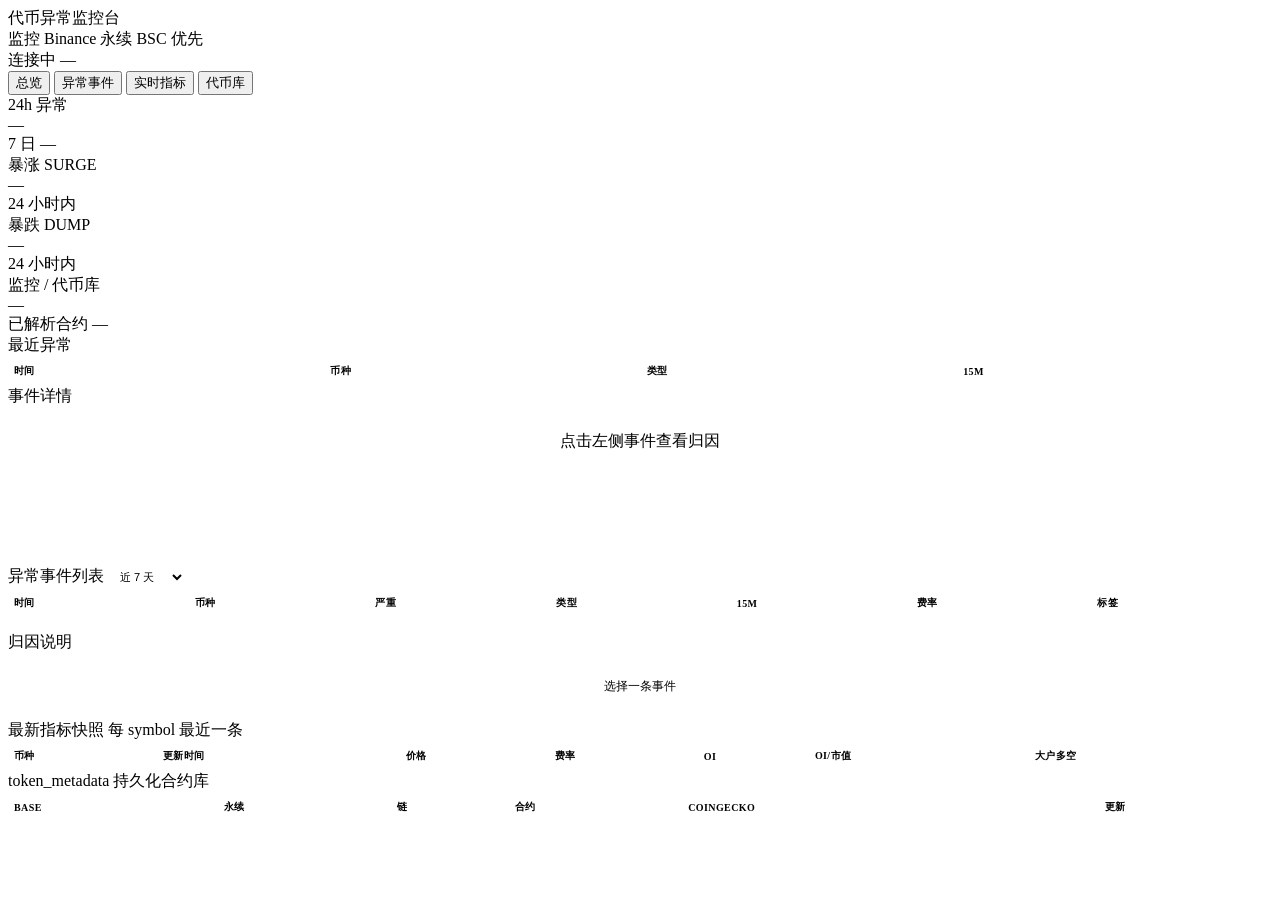
==== web/index.html @ 3c7cb6e9 "Initial commit: token anomaly monitor with Binance discovery, web dashboard, and Linux deploy docs. " ====
<!DOCTYPE html>
<html lang="zh-CN">
<head>
  <meta charset="UTF-8" />
  <meta name="viewport" content="width=device-width, initial-scale=1" />
  <title>代币异常监控台</title>
  <link rel="stylesheet" href="/css/console.css" />
  <style>
    .tag { display: inline-block; font-size: 10px; padding: 2px 6px; border-radius: 4px; margin: 1px 2px; background: var(--bg2); border: 1px solid var(--border2); color: var(--mut2); }
    .tag.squeeze { color: var(--grn); border-color: #22c55e40; }
    .tag.dump { color: var(--red); border-color: #ef444440; }
    .narrative-box { white-space: pre-wrap; font-size: 12px; color: var(--mut2); line-height: 1.6; max-height: 200px; overflow: auto; }
    .tbl { width: 100%; border-collapse: collapse; font-size: 12px; }
    .tbl th { text-align: left; color: var(--mut2); font-weight: 600; padding: 8px 6px; border-bottom: 1px solid var(--border); font-size: 10px; text-transform: uppercase; letter-spacing: .4px; }
    .tbl td { padding: 8px 6px; border-bottom: 1px solid var(--border); vertical-align: top; }
    .tbl tr:hover td { background: var(--panel2); cursor: pointer; }
    .tbl tr.selected td { background: #8b5cf618; }
    .up { color: var(--grn); }
    .down { color: var(--red); }
    .sev-HIGH { color: var(--red); font-weight: 700; }
    .sev-MEDIUM { color: var(--yel); }
    .contract { font-family: ui-monospace, monospace; font-size: 11px; color: var(--mut2); }
    .detail-panel { min-height: 180px; }
    .empty { color: var(--mut); text-align: center; padding: 24px; }
  </style>
</head>
<body>
  <header class="header">
    <div class="header-logo">代币异常<span>监控台</span></div>
    <div class="header-sep"></div>
    <div class="ex-chips">
      <span class="ex-chip"><i class="hdot" id="poll-dot"></i><span id="poll-label">监控</span></span>
      <span class="ex-chip">Binance 永续</span>
      <span class="ex-chip">BSC 优先</span>
    </div>
    <div class="header-right">
      <span class="conn" id="conn-badge"><i class="hdot idle" id="conn-dot"></i><span id="conn-text">连接中</span></span>
      <span class="clock" id="clock">—</span>
    </div>
  </header>

  <nav class="main-tabs">
    <button class="tab-btn active" data-tab="overview">总览</button>
    <button class="tab-btn" data-tab="events">异常事件</button>
    <button class="tab-btn" data-tab="metrics">实时指标</button>
    <button class="tab-btn" data-tab="tokens">代币库</button>
  </nav>

  <main class="wrap">
    <div class="static-banner" id="banner" hidden>
      数据每 10 秒自动刷新；采集与看板已在同一进程运行。
    </div>

    <!-- 总览 -->
    <section id="tab-overview" class="tab-panel active">
      <div class="total-row">
        <div class="total-card">
          <div class="lbl">24h 异常</div>
          <div class="val" id="ov-total">—</div>
          <div class="sub">7 日 <span id="ov-7d">—</span></div>
        </div>
        <div class="total-card">
          <div class="lbl">暴涨 SURGE</div>
          <div class="val up" id="ov-surge">—</div>
          <div class="sub">24 小时内</div>
        </div>
        <div class="total-card">
          <div class="lbl">暴跌 DUMP</div>
          <div class="val down" id="ov-dump">—</div>
          <div class="sub">24 小时内</div>
        </div>
        <div class="total-card">
          <div class="lbl">监控 / 代币库</div>
          <div class="val" id="ov-symbols">—</div>
          <div class="sub">已解析合约 <span id="ov-meta">—</span></div>
        </div>
      </div>

      <div class="split-2">
        <div class="panel">
          <div class="panel-title">最近异常</div>
          <table class="tbl" id="tbl-recent">
            <thead><tr><th>时间</th><th>币种</th><th>类型</th><th>15m</th></tr></thead>
            <tbody></tbody>
          </table>
        </div>
        <div class="panel detail-panel">
          <div class="panel-title">事件详情</div>
          <div id="event-detail" class="empty">点击左侧事件查看归因</div>
        </div>
      </div>
    </section>

    <!-- 异常事件 -->
    <section id="tab-events" class="tab-panel">
      <div class="panel">
        <div class="panel-title">
          <span>异常事件列表</span>
          <select id="filter-days" style="font-size:11px;padding:4px 8px;background:var(--bg2);color:var(--txt);border:1px solid var(--border2);border-radius:6px;">
            <option value="1">近 1 天</option>
            <option value="3">近 3 天</option>
            <option value="7" selected>近 7 天</option>
            <option value="30">近 30 天</option>
          </select>
        </div>
        <table class="tbl" id="tbl-events">
          <thead>
            <tr><th>时间</th><th>币种</th><th>严重</th><th>类型</th><th>15m</th><th>费率</th><th>标签</th></tr>
          </thead>
          <tbody></tbody>
        </table>
      </div>
      <div class="panel" style="margin-top:14px">
        <div class="panel-title">归因说明</div>
        <div id="event-narrative" class="narrative-box empty">选择一条事件</div>
      </div>
    </section>

    <!-- 实时指标 -->
    <section id="tab-metrics" class="tab-panel">
      <div class="panel">
        <div class="panel-title">最新指标快照 <span style="font-weight:400;text-transform:none;color:var(--mut)">每 symbol 最近一条</span></div>
        <table class="tbl" id="tbl-metrics">
          <thead>
            <tr><th>币种</th><th>更新时间</th><th>价格</th><th>费率</th><th>OI</th><th>OI/市值</th><th>大户多空</th></tr>
          </thead>
          <tbody></tbody>
        </table>
      </div>
    </section>

    <!-- 代币库 -->
    <section id="tab-tokens" class="tab-panel">
      <div class="panel">
        <div class="panel-title">token_metadata 持久化合约库</div>
        <table class="tbl" id="tbl-tokens">
          <thead>
            <tr><th>Base</th><th>永续</th><th>链</th><th>合约</th><th>CoinGecko</th><th>更新</th></tr>
          </thead>
          <tbody></tbody>
        </table>
      </div>
    </section>
  </main>

  <script src="/js/app.js"></script>
</body>
</html>
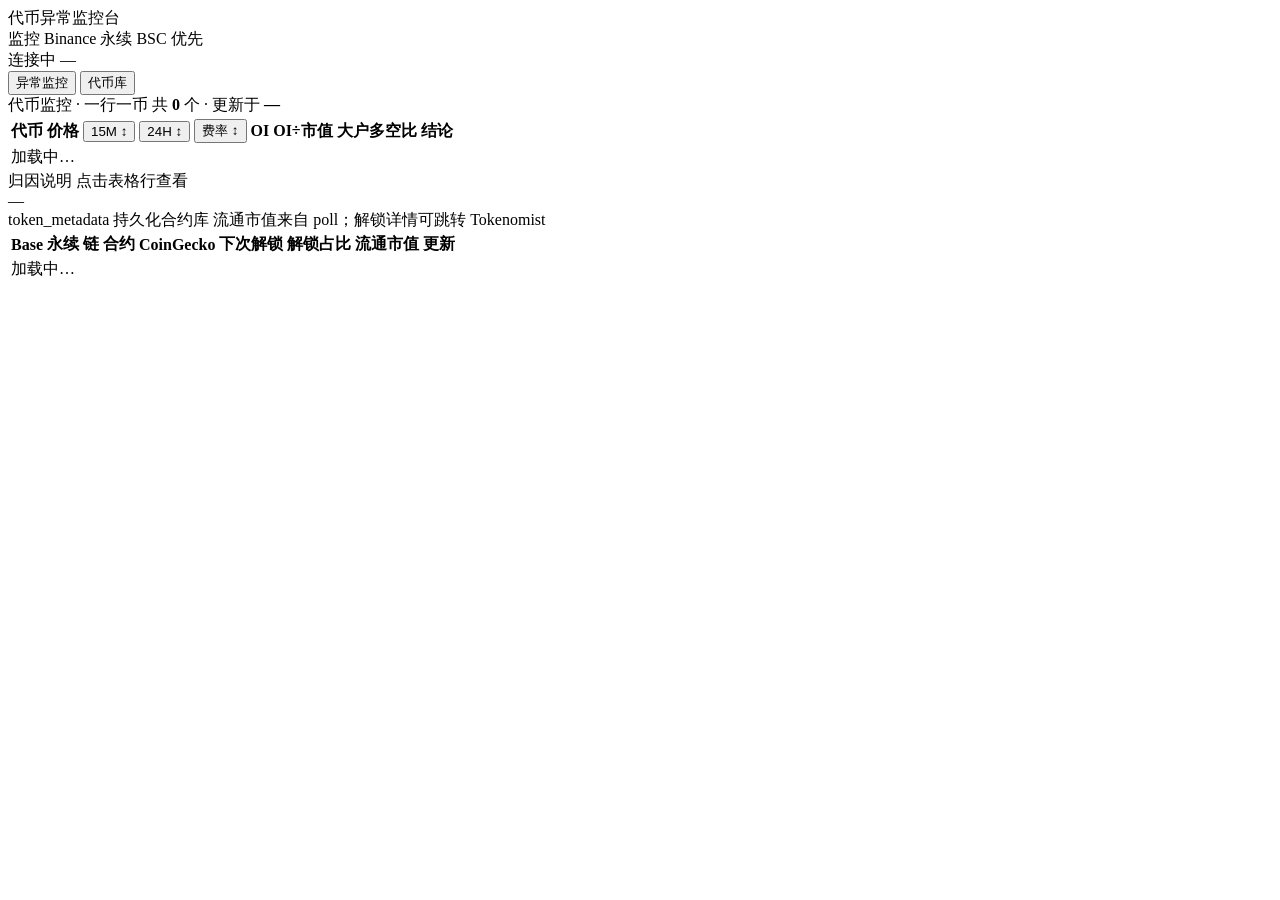
==== commit bcdbc7dc: "Extend token library with unlock metrics and Tokenomist links. Surface next unlock date, unlock pct," ====
--- a/web/index.html
+++ b/web/index.html
@@ -5,24 +5,7 @@
   <meta name="viewport" content="width=device-width, initial-scale=1" />
   <title>代币异常监控台</title>
   <link rel="stylesheet" href="/css/console.css" />
-  <style>
-    .tag { display: inline-block; font-size: 10px; padding: 2px 6px; border-radius: 4px; margin: 1px 2px; background: var(--bg2); border: 1px solid var(--border2); color: var(--mut2); }
-    .tag.squeeze { color: var(--grn); border-color: #22c55e40; }
-    .tag.dump { color: var(--red); border-color: #ef444440; }
-    .narrative-box { white-space: pre-wrap; font-size: 12px; color: var(--mut2); line-height: 1.6; max-height: 200px; overflow: auto; }
-    .tbl { width: 100%; border-collapse: collapse; font-size: 12px; }
-    .tbl th { text-align: left; color: var(--mut2); font-weight: 600; padding: 8px 6px; border-bottom: 1px solid var(--border); font-size: 10px; text-transform: uppercase; letter-spacing: .4px; }
-    .tbl td { padding: 8px 6px; border-bottom: 1px solid var(--border); vertical-align: top; }
-    .tbl tr:hover td { background: var(--panel2); cursor: pointer; }
-    .tbl tr.selected td { background: #8b5cf618; }
-    .up { color: var(--grn); }
-    .down { color: var(--red); }
-    .sev-HIGH { color: var(--red); font-weight: 700; }
-    .sev-MEDIUM { color: var(--yel); }
-    .contract { font-family: ui-monospace, monospace; font-size: 11px; color: var(--mut2); }
-    .detail-panel { min-height: 180px; }
-    .empty { color: var(--mut); text-align: center; padding: 24px; }
-  </style>
+  <link rel="stylesheet" href="/css/monitor.css" />
 </head>
 <body>
   <header class="header">
@@ -40,105 +23,102 @@
   </header>
 
   <nav class="main-tabs">
-    <button class="tab-btn active" data-tab="overview">总览</button>
-    <button class="tab-btn" data-tab="events">异常事件</button>
-    <button class="tab-btn" data-tab="metrics">实时指标</button>
+    <button class="tab-btn active" data-tab="monitor">异常监控</button>
     <button class="tab-btn" data-tab="tokens">代币库</button>
   </nav>
 
   <main class="wrap">
-    <div class="static-banner" id="banner" hidden>
-      数据每 10 秒自动刷新；采集与看板已在同一进程运行。
-    </div>
-
-    <!-- 总览 -->
-    <section id="tab-overview" class="tab-panel active">
-      <div class="total-row">
-        <div class="total-card">
-          <div class="lbl">24h 异常</div>
-          <div class="val" id="ov-total">—</div>
-          <div class="sub">7 日 <span id="ov-7d">—</span></div>
+    <section id="tab-monitor" class="tab-panel active">
+      <div class="panel panel-table">
+        <div class="panel-title">
+          <span>代币监控 · 一行一币</span>
+          <span class="panel-meta">共 <strong id="token-count">0</strong> 个 · 更新于 <strong id="last-refresh">—</strong></span>
         </div>
-        <div class="total-card">
-          <div class="lbl">暴涨 SURGE</div>
-          <div class="val up" id="ov-surge">—</div>
-          <div class="sub">24 小时内</div>
-        </div>
-        <div class="total-card">
-          <div class="lbl">暴跌 DUMP</div>
-          <div class="val down" id="ov-dump">—</div>
-          <div class="sub">24 小时内</div>
-        </div>
-        <div class="total-card">
-          <div class="lbl">监控 / 代币库</div>
-          <div class="val" id="ov-symbols">—</div>
-          <div class="sub">已解析合约 <span id="ov-meta">—</span></div>
+        <div class="table-scroll">
+          <table class="tbl-monitor" id="tbl-monitor">
+            <colgroup>
+              <col class="col-sym" />
+              <col class="col-price" />
+              <col class="col-pct" />
+              <col class="col-pct" />
+              <col class="col-fund" />
+              <col class="col-oi" />
+              <col class="col-ratio" />
+              <col class="col-whale" />
+              <col />
+            </colgroup>
+            <thead>
+              <tr>
+                <th>代币</th>
+                <th>价格</th>
+                <th class="sortable" data-sort="change_15m">
+                  <button type="button" class="sort-btn">15M <span class="sort-icon">↕</span></button>
+                </th>
+                <th class="sortable" data-sort="change_24h">
+                  <button type="button" class="sort-btn">24H <span class="sort-icon">↕</span></button>
+                </th>
+                <th class="sortable" data-sort="funding_rate">
+                  <button type="button" class="sort-btn">费率 <span class="sort-icon">↕</span></button>
+                </th>
+                <th>OI</th>
+                <th>
+                  <span class="th-tip" title="未平仓合约(OI)名义价值 ÷ 流通市值。比值越高，杠杆持仓相对市值越集中，波动/清算风险越大。">OI÷市值</span>
+                </th>
+                <th>
+                  <span class="th-tip" title="Binance 大户账户多空比 = 持多大户数 ÷ 持空大户数。&gt;1 表示大户偏多，&lt;1 表示大户偏空，=1 表示大致均衡。">大户多空比</span>
+                </th>
+                <th class="col-conclusion">结论</th>
+              </tr>
+            </thead>
+            <tbody id="monitor-body">
+              <tr><td colspan="9" class="empty-row">加载中…</td></tr>
+            </tbody>
+          </table>
         </div>
       </div>
 
-      <div class="split-2">
-        <div class="panel">
-          <div class="panel-title">最近异常</div>
-          <table class="tbl" id="tbl-recent">
-            <thead><tr><th>时间</th><th>币种</th><th>类型</th><th>15m</th></tr></thead>
-            <tbody></tbody>
-          </table>
-        </div>
-        <div class="panel detail-panel">
-          <div class="panel-title">事件详情</div>
-          <div id="event-detail" class="empty">点击左侧事件查看归因</div>
-        </div>
+      <div class="panel detail-panel">
+        <div class="panel-title">归因说明 <span class="panel-meta" id="detail-symbol">点击表格行查看</span></div>
+        <div id="narrative" class="narrative-box">—</div>
       </div>
     </section>
 
-    <!-- 异常事件 -->
-    <section id="tab-events" class="tab-panel">
-      <div class="panel">
-        <div class="panel-title">
-          <span>异常事件列表</span>
-          <select id="filter-days" style="font-size:11px;padding:4px 8px;background:var(--bg2);color:var(--txt);border:1px solid var(--border2);border-radius:6px;">
-            <option value="1">近 1 天</option>
-            <option value="3">近 3 天</option>
-            <option value="7" selected>近 7 天</option>
-            <option value="30">近 30 天</option>
-          </select>
+    <section id="tab-tokens" class="tab-panel">
+      <div class="panel panel-table">
+        <div class="panel-title">token_metadata 持久化合约库 <span class="panel-meta">流通市值来自 poll；解锁详情可跳转 Tokenomist</span></div>
+        <div class="table-scroll">
+          <table class="tbl-monitor tbl-tokens">
+            <colgroup>
+              <col class="tk-base" />
+              <col class="tk-symbol" />
+              <col class="tk-chain" />
+              <col class="tk-contract" />
+              <col class="tk-cg" />
+              <col class="tk-unlock-date" />
+              <col class="tk-unlock-pct" />
+              <col class="tk-mcap" />
+              <col class="tk-updated" />
+              <col class="tk-link" />
+            </colgroup>
+            <thead>
+              <tr>
+                <th>Base</th>
+                <th>永续</th>
+                <th>链</th>
+                <th>合约</th>
+                <th>CoinGecko</th>
+                <th>下次解锁</th>
+                <th>解锁占比</th>
+                <th>流通市值</th>
+                <th>更新</th>
+                <th></th>
+              </tr>
+            </thead>
+            <tbody id="tokens-body">
+              <tr><td colspan="10" class="empty-row">加载中…</td></tr>
+            </tbody>
+          </table>
         </div>
-        <table class="tbl" id="tbl-events">
-          <thead>
-            <tr><th>时间</th><th>币种</th><th>严重</th><th>类型</th><th>15m</th><th>费率</th><th>标签</th></tr>
-          </thead>
-          <tbody></tbody>
-        </table>
-      </div>
-      <div class="panel" style="margin-top:14px">
-        <div class="panel-title">归因说明</div>
-        <div id="event-narrative" class="narrative-box empty">选择一条事件</div>
-      </div>
-    </section>
-
-    <!-- 实时指标 -->
-    <section id="tab-metrics" class="tab-panel">
-      <div class="panel">
-        <div class="panel-title">最新指标快照 <span style="font-weight:400;text-transform:none;color:var(--mut)">每 symbol 最近一条</span></div>
-        <table class="tbl" id="tbl-metrics">
-          <thead>
-            <tr><th>币种</th><th>更新时间</th><th>价格</th><th>费率</th><th>OI</th><th>OI/市值</th><th>大户多空</th></tr>
-          </thead>
-          <tbody></tbody>
-        </table>
-      </div>
-    </section>
-
-    <!-- 代币库 -->
-    <section id="tab-tokens" class="tab-panel">
-      <div class="panel">
-        <div class="panel-title">token_metadata 持久化合约库</div>
-        <table class="tbl" id="tbl-tokens">
-          <thead>
-            <tr><th>Base</th><th>永续</th><th>链</th><th>合约</th><th>CoinGecko</th><th>更新</th></tr>
-          </thead>
-          <tbody></tbody>
-        </table>
       </div>
     </section>
   </main>
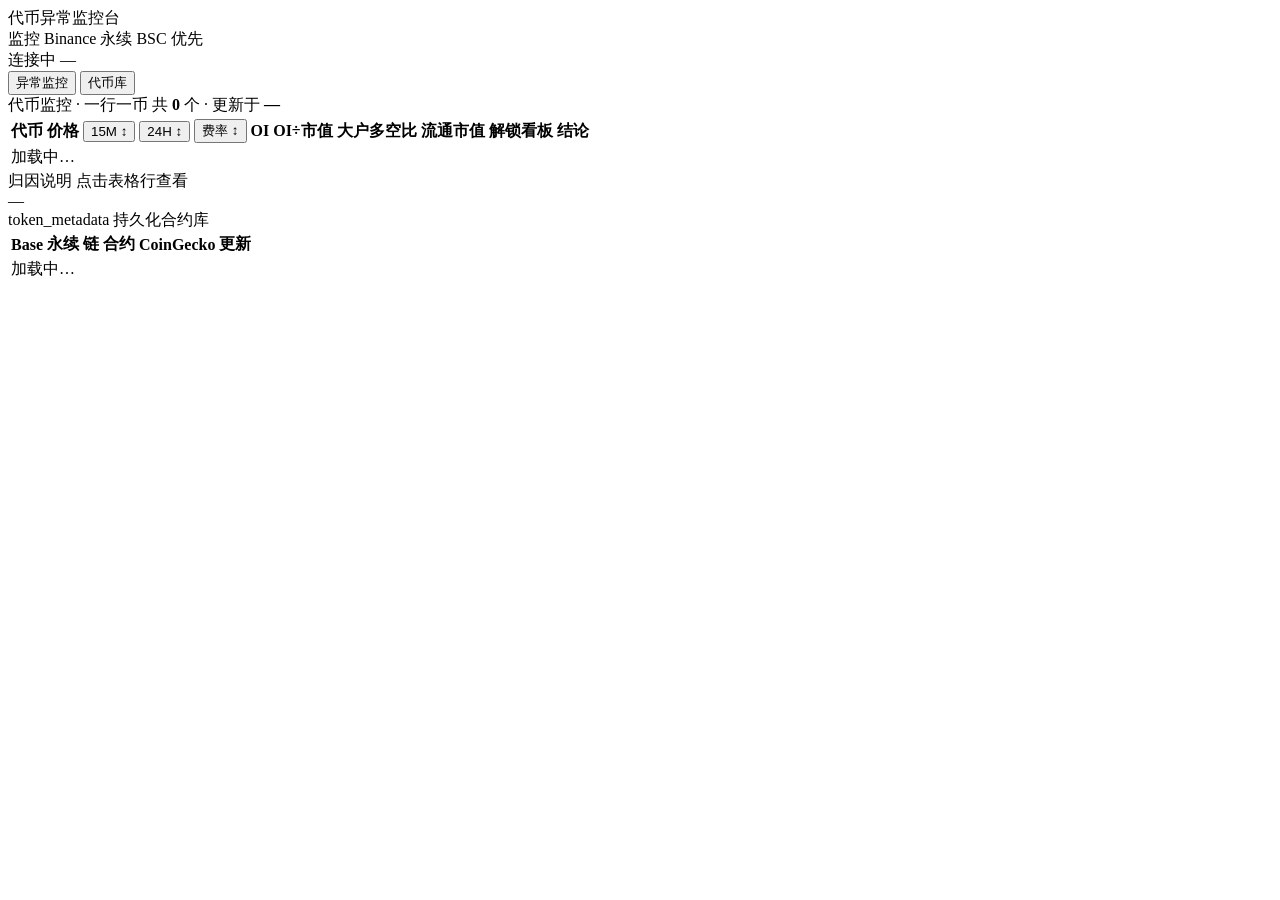
==== commit 37b813a3: "Filter TradFi stocks from discovery and enrich monitor table. Exclude Binance EQUITY/TRADIFI perpetu" ====
--- a/web/index.html
+++ b/web/index.html
@@ -45,6 +45,8 @@
               <col class="col-oi" />
               <col class="col-ratio" />
               <col class="col-whale" />
+              <col class="col-mcap" />
+              <col class="col-unlock-board" />
               <col />
             </colgroup>
             <thead>
@@ -67,11 +69,13 @@
                 <th>
                   <span class="th-tip" title="Binance 大户账户多空比 = 持多大户数 ÷ 持空大户数。&gt;1 表示大户偏多，&lt;1 表示大户偏空，=1 表示大致均衡。">大户多空比</span>
                 </th>
+                <th>流通市值</th>
+                <th>解锁看板</th>
                 <th class="col-conclusion">结论</th>
               </tr>
             </thead>
             <tbody id="monitor-body">
-              <tr><td colspan="9" class="empty-row">加载中…</td></tr>
+              <tr><td colspan="11" class="empty-row">加载中…</td></tr>
             </tbody>
           </table>
         </div>
@@ -85,7 +89,7 @@
 
     <section id="tab-tokens" class="tab-panel">
       <div class="panel panel-table">
-        <div class="panel-title">token_metadata 持久化合约库 <span class="panel-meta">流通市值来自 poll；解锁详情可跳转 Tokenomist</span></div>
+        <div class="panel-title">token_metadata 持久化合约库</div>
         <div class="table-scroll">
           <table class="tbl-monitor tbl-tokens">
             <colgroup>
@@ -94,11 +98,7 @@
               <col class="tk-chain" />
               <col class="tk-contract" />
               <col class="tk-cg" />
-              <col class="tk-unlock-date" />
-              <col class="tk-unlock-pct" />
-              <col class="tk-mcap" />
               <col class="tk-updated" />
-              <col class="tk-link" />
             </colgroup>
             <thead>
               <tr>
@@ -107,15 +107,11 @@
                 <th>链</th>
                 <th>合约</th>
                 <th>CoinGecko</th>
-                <th>下次解锁</th>
-                <th>解锁占比</th>
-                <th>流通市值</th>
                 <th>更新</th>
-                <th></th>
               </tr>
             </thead>
             <tbody id="tokens-body">
-              <tr><td colspan="10" class="empty-row">加载中…</td></tr>
+              <tr><td colspan="6" class="empty-row">加载中…</td></tr>
             </tbody>
           </table>
         </div>
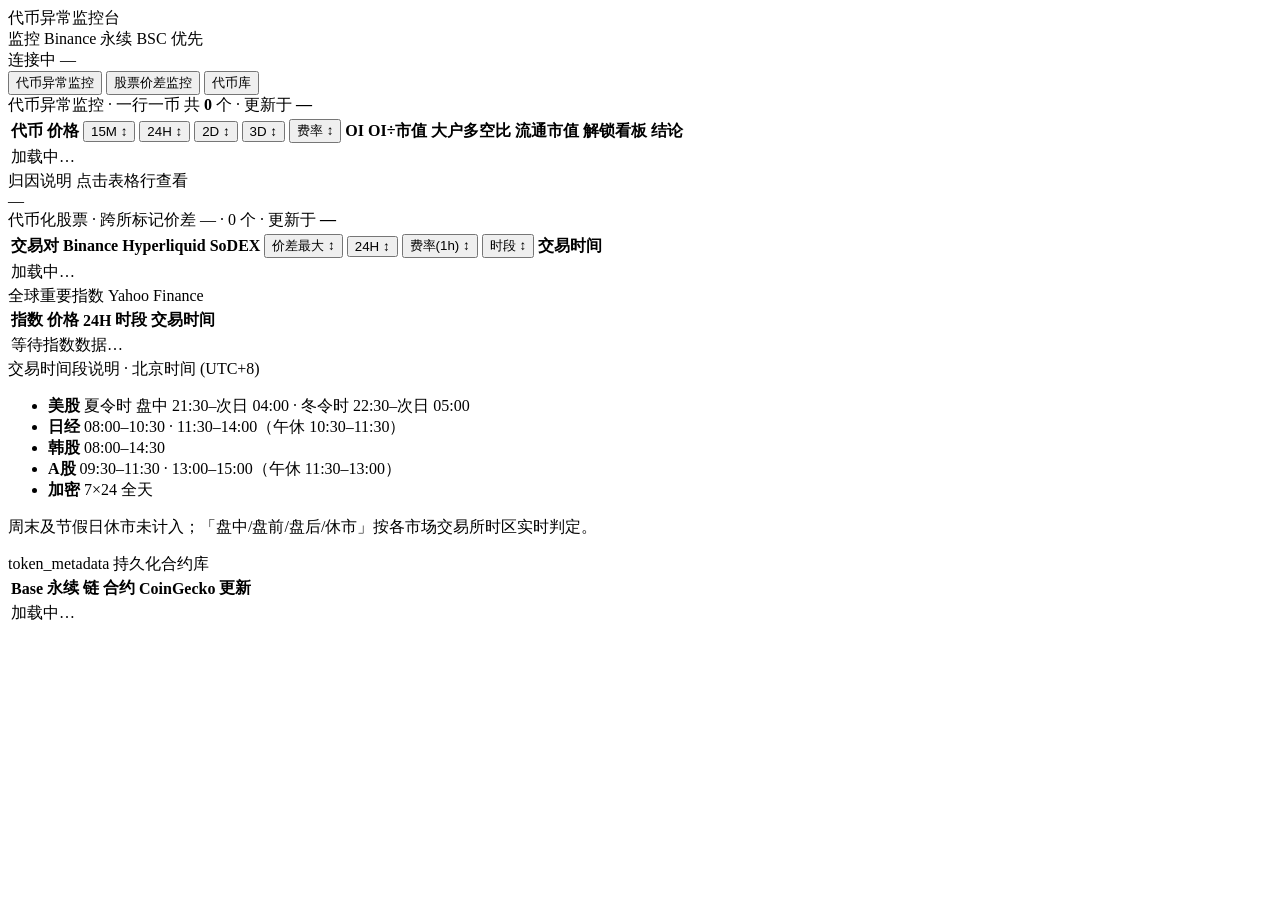
==== commit 76a5ee3f: "Integrate spread monitor tab, top-10 discovery, and 2D/3D kline columns. - Add app/spread backend an" ====
--- a/web/index.html
+++ b/web/index.html
@@ -6,6 +6,7 @@
   <title>代币异常监控台</title>
   <link rel="stylesheet" href="/css/console.css" />
   <link rel="stylesheet" href="/css/monitor.css" />
+  <link rel="stylesheet" href="/css/spread.css" />
 </head>
 <body>
   <header class="header">
@@ -23,7 +24,8 @@
   </header>
 
   <nav class="main-tabs">
-    <button class="tab-btn active" data-tab="monitor">异常监控</button>
+    <button class="tab-btn active" data-tab="monitor">代币异常监控</button>
+    <button class="tab-btn" data-tab="spread">股票价差监控</button>
     <button class="tab-btn" data-tab="tokens">代币库</button>
   </nav>
 
@@ -31,7 +33,7 @@
     <section id="tab-monitor" class="tab-panel active">
       <div class="panel panel-table">
         <div class="panel-title">
-          <span>代币监控 · 一行一币</span>
+          <span>代币异常监控 · 一行一币</span>
           <span class="panel-meta">共 <strong id="token-count">0</strong> 个 · 更新于 <strong id="last-refresh">—</strong></span>
         </div>
         <div class="table-scroll">
@@ -39,6 +41,8 @@
             <colgroup>
               <col class="col-sym" />
               <col class="col-price" />
+              <col class="col-pct" />
+              <col class="col-pct" />
               <col class="col-pct" />
               <col class="col-pct" />
               <col class="col-fund" />
@@ -59,6 +63,12 @@
                 <th class="sortable" data-sort="change_24h">
                   <button type="button" class="sort-btn">24H <span class="sort-icon">↕</span></button>
                 </th>
+                <th class="sortable" data-sort="change_2d">
+                  <button type="button" class="sort-btn">2D <span class="sort-icon">↕</span></button>
+                </th>
+                <th class="sortable" data-sort="change_3d">
+                  <button type="button" class="sort-btn">3D <span class="sort-icon">↕</span></button>
+                </th>
                 <th class="sortable" data-sort="funding_rate">
                   <button type="button" class="sort-btn">费率 <span class="sort-icon">↕</span></button>
                 </th>
@@ -75,7 +85,7 @@
               </tr>
             </thead>
             <tbody id="monitor-body">
-              <tr><td colspan="11" class="empty-row">加载中…</td></tr>
+              <tr><td colspan="13" class="empty-row">加载中…</td></tr>
             </tbody>
           </table>
         </div>
@@ -84,6 +94,108 @@
       <div class="panel detail-panel">
         <div class="panel-title">归因说明 <span class="panel-meta" id="detail-symbol">点击表格行查看</span></div>
         <div id="narrative" class="narrative-box">—</div>
+      </div>
+    </section>
+
+    <section id="tab-spread" class="tab-panel">
+      <div id="spread-disabled" class="static-banner warn" hidden>
+        股票价差监控未启用 — 请在 <code>config.yaml</code> 中设置 <code>spread_monitor.enabled: true</code> 并重启服务
+      </div>
+
+      <div id="spread-content" class="spread-layout">
+        <div class="panel panel-table">
+          <div class="panel-title">
+            <span>代币化股票 · 跨所标记价差</span>
+            <span class="panel-meta">
+              <span id="spread-sync-text">—</span> ·
+              <span id="spread-count">0</span> 个 ·
+              更新于 <strong id="spread-refresh">—</strong>
+            </span>
+          </div>
+          <div class="table-scroll">
+            <table class="tbl-monitor tbl-spread" id="tbl-spread">
+              <colgroup>
+                <col class="sp-sym" />
+                <col class="sp-venue" />
+                <col class="sp-venue" />
+                <col class="sp-venue" />
+                <col class="sp-spread" />
+                <col class="sp-chg" />
+                <col class="sp-fund" />
+                <col class="sp-sess" />
+                <col class="sp-market" />
+              </colgroup>
+              <thead>
+                <tr>
+                  <th>交易对</th>
+                  <th>Binance</th>
+                  <th>Hyperliquid</th>
+                  <th>SoDEX</th>
+                  <th class="sortable" data-sort="maxAbs">
+                    <button type="button" class="sort-btn">价差最大 <span class="sort-icon">↕</span></button>
+                  </th>
+                  <th class="sortable" data-sort="chgSort">
+                    <button type="button" class="sort-btn">24H <span class="sort-icon">↕</span></button>
+                  </th>
+                  <th class="sortable" data-sort="fundingAbs">
+                    <button type="button" class="sort-btn">费率(1h) <span class="sort-icon">↕</span></button>
+                  </th>
+                  <th class="sortable" data-sort="sessionRank">
+                    <button type="button" class="sort-btn">时段 <span class="sort-icon">↕</span></button>
+                  </th>
+                  <th>交易时间</th>
+                </tr>
+              </thead>
+              <tbody id="spread-body">
+                <tr><td colspan="9" class="empty-row">加载中…</td></tr>
+              </tbody>
+            </table>
+          </div>
+        </div>
+
+        <div class="spread-side stack">
+          <div class="panel panel-table">
+            <div class="panel-title">
+              <span>全球重要指数</span>
+              <span class="panel-meta">Yahoo Finance</span>
+            </div>
+            <div class="table-scroll">
+              <table class="tbl-monitor tbl-spread-idx">
+                <colgroup>
+                  <col class="si-name" />
+                  <col class="si-price" />
+                  <col class="si-chg" />
+                  <col class="si-sess" />
+                  <col class="si-market" />
+                </colgroup>
+                <thead>
+                  <tr>
+                    <th>指数</th>
+                    <th>价格</th>
+                    <th>24H</th>
+                    <th>时段</th>
+                    <th>交易时间</th>
+                  </tr>
+                </thead>
+                <tbody id="spread-index-body">
+                  <tr><td colspan="5" class="empty-row">等待指数数据…</td></tr>
+                </tbody>
+              </table>
+            </div>
+          </div>
+
+          <div class="panel spread-legend">
+            <div class="panel-title">交易时间段说明 · 北京时间 (UTC+8)</div>
+            <ul class="legend-list">
+              <li><b>美股</b> 夏令时 盘中 21:30–次日 04:00 · 冬令时 22:30–次日 05:00</li>
+              <li><b>日经</b> 08:00–10:30 · 11:30–14:00（午休 10:30–11:30）</li>
+              <li><b>韩股</b> 08:00–14:30</li>
+              <li><b>A股</b> 09:30–11:30 · 13:00–15:00（午休 11:30–13:00）</li>
+              <li><b>加密</b> 7×24 全天</li>
+            </ul>
+            <p class="note">周末及节假日休市未计入；「盘中/盘前/盘后/休市」按各市场交易所时区实时判定。</p>
+          </div>
+        </div>
       </div>
     </section>
 
@@ -120,5 +232,6 @@
   </main>
 
   <script src="/js/app.js"></script>
+  <script src="/js/spread.js"></script>
 </body>
 </html>
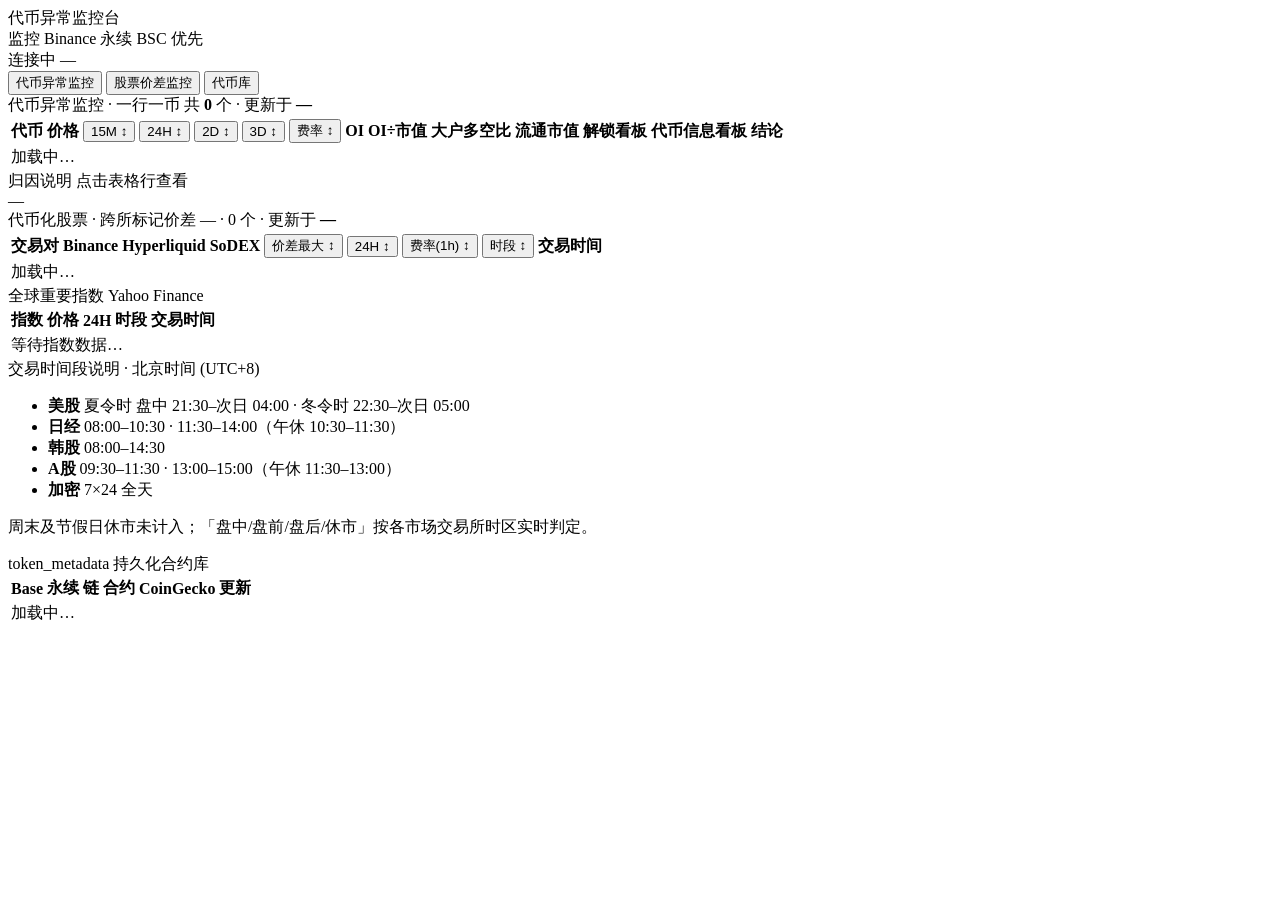
==== commit 1b1a3bd3: "Show monitor rows from fixed_top_gainers and add a CoinGlass info link. The dashboard was hardcoded " ====
--- a/web/index.html
+++ b/web/index.html
@@ -51,6 +51,7 @@
               <col class="col-whale" />
               <col class="col-mcap" />
               <col class="col-unlock-board" />
+              <col class="col-info-board" />
               <col />
             </colgroup>
             <thead>
@@ -81,11 +82,12 @@
                 </th>
                 <th>流通市值</th>
                 <th>解锁看板</th>
+                <th>代币信息看板</th>
                 <th class="col-conclusion">结论</th>
               </tr>
             </thead>
             <tbody id="monitor-body">
-              <tr><td colspan="13" class="empty-row">加载中…</td></tr>
+              <tr><td colspan="14" class="empty-row">加载中…</td></tr>
             </tbody>
           </table>
         </div>
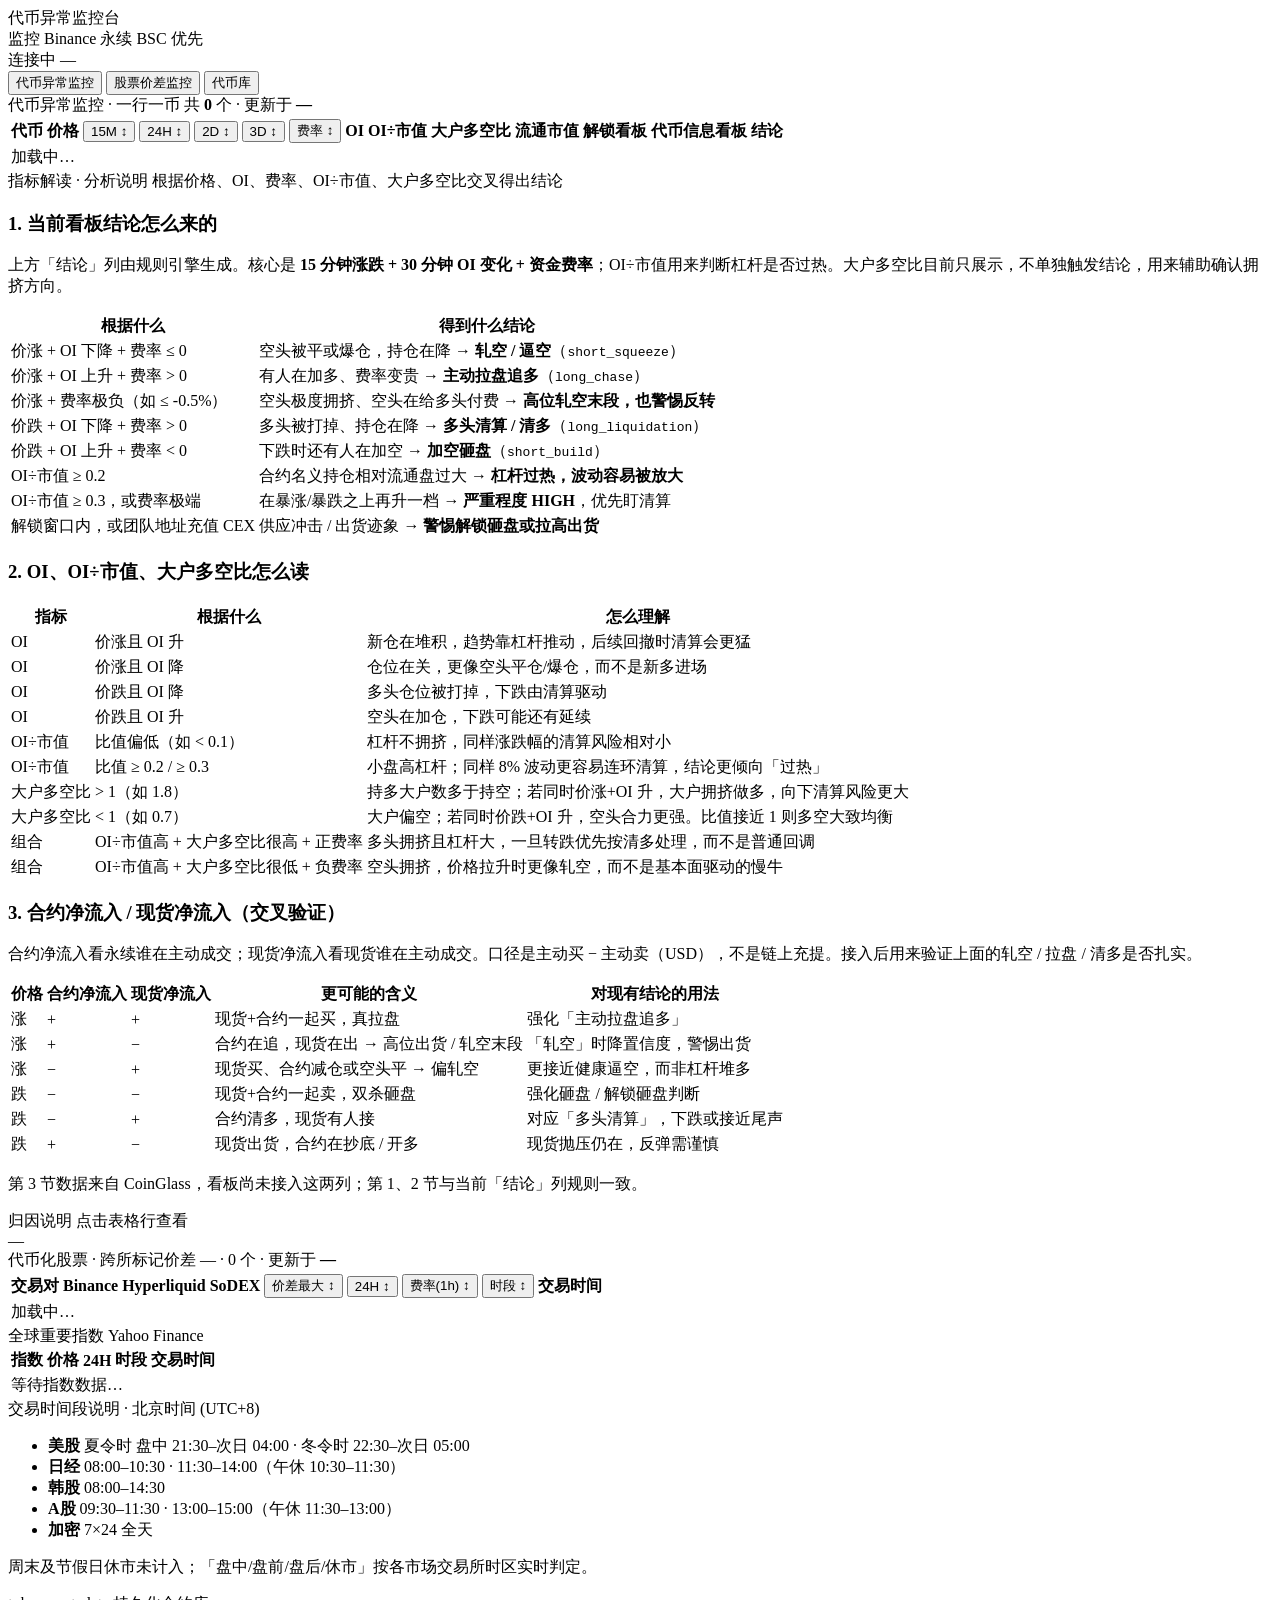
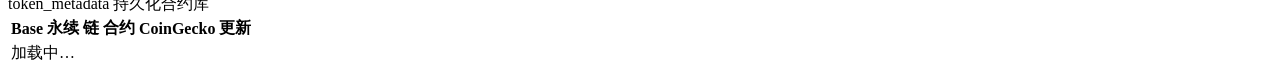
==== commit 5fe8cc16: "Add an indicator guide below the token monitor table. The panel explains how price, OI, OI/mcap, wha" ====
--- a/web/index.html
+++ b/web/index.html
@@ -91,6 +91,190 @@
             </tbody>
           </table>
         </div>
+      </div>
+
+      <div class="panel analysis-legend">
+        <div class="panel-title">
+          <span>指标解读 · 分析说明</span>
+          <span class="panel-meta">根据价格、OI、费率、OI÷市值、大户多空比交叉得出结论</span>
+        </div>
+
+        <h3 class="analysis-h">1. 当前看板结论怎么来的</h3>
+        <p class="analysis-lead">
+          上方「结论」列由规则引擎生成。核心是 <b>15 分钟涨跌 + 30 分钟 OI 变化 + 资金费率</b>；OI÷市值用来判断杠杆是否过热。大户多空比目前只展示，不单独触发结论，用来辅助确认拥挤方向。
+        </p>
+        <div class="table-scroll">
+          <table class="tbl-analysis-guide">
+            <thead>
+              <tr>
+                <th>根据什么</th>
+                <th>得到什么结论</th>
+              </tr>
+            </thead>
+            <tbody>
+              <tr>
+                <td>价涨 + OI 下降 + 费率 ≤ 0</td>
+                <td>空头被平或爆仓，持仓在降 → <b>轧空 / 逼空</b>（<code>short_squeeze</code>）</td>
+              </tr>
+              <tr>
+                <td>价涨 + OI 上升 + 费率 &gt; 0</td>
+                <td>有人在加多、费率变贵 → <b>主动拉盘追多</b>（<code>long_chase</code>）</td>
+              </tr>
+              <tr>
+                <td>价涨 + 费率极负（如 ≤ -0.5%）</td>
+                <td>空头极度拥挤、空头在给多头付费 → <b>高位轧空末段，也警惕反转</b></td>
+              </tr>
+              <tr>
+                <td>价跌 + OI 下降 + 费率 &gt; 0</td>
+                <td>多头被打掉、持仓在降 → <b>多头清算 / 清多</b>（<code>long_liquidation</code>）</td>
+              </tr>
+              <tr>
+                <td>价跌 + OI 上升 + 费率 &lt; 0</td>
+                <td>下跌时还有人在加空 → <b>加空砸盘</b>（<code>short_build</code>）</td>
+              </tr>
+              <tr>
+                <td>OI÷市值 ≥ 0.2</td>
+                <td>合约名义持仓相对流通盘过大 → <b>杠杆过热，波动容易被放大</b></td>
+              </tr>
+              <tr>
+                <td>OI÷市值 ≥ 0.3，或费率极端</td>
+                <td>在暴涨/暴跌之上再升一档 → <b>严重程度 HIGH</b>，优先盯清算</td>
+              </tr>
+              <tr>
+                <td>解锁窗口内，或团队地址充值 CEX</td>
+                <td>供应冲击 / 出货迹象 → <b>警惕解锁砸盘或拉高出货</b></td>
+              </tr>
+            </tbody>
+          </table>
+        </div>
+
+        <h3 class="analysis-h">2. OI、OI÷市值、大户多空比怎么读</h3>
+        <div class="table-scroll">
+          <table class="tbl-analysis-guide">
+            <thead>
+              <tr>
+                <th>指标</th>
+                <th>根据什么</th>
+                <th>怎么理解</th>
+              </tr>
+            </thead>
+            <tbody>
+              <tr>
+                <td>OI</td>
+                <td>价涨且 OI 升</td>
+                <td>新仓在堆积，趋势靠杠杆推动，后续回撤时清算会更猛</td>
+              </tr>
+              <tr>
+                <td>OI</td>
+                <td>价涨且 OI 降</td>
+                <td>仓位在关，更像空头平仓/爆仓，而不是新多进场</td>
+              </tr>
+              <tr>
+                <td>OI</td>
+                <td>价跌且 OI 降</td>
+                <td>多头仓位被打掉，下跌由清算驱动</td>
+              </tr>
+              <tr>
+                <td>OI</td>
+                <td>价跌且 OI 升</td>
+                <td>空头在加仓，下跌可能还有延续</td>
+              </tr>
+              <tr>
+                <td>OI÷市值</td>
+                <td>比值偏低（如 &lt; 0.1）</td>
+                <td>杠杆不拥挤，同样涨跌幅的清算风险相对小</td>
+              </tr>
+              <tr>
+                <td>OI÷市值</td>
+                <td>比值 ≥ 0.2 / ≥ 0.3</td>
+                <td>小盘高杠杆；同样 8% 波动更容易连环清算，结论更倾向「过热」</td>
+              </tr>
+              <tr>
+                <td>大户多空比</td>
+                <td>&gt; 1（如 1.8）</td>
+                <td>持多大户数多于持空；若同时价涨+OI 升，大户拥挤做多，向下清算风险更大</td>
+              </tr>
+              <tr>
+                <td>大户多空比</td>
+                <td>&lt; 1（如 0.7）</td>
+                <td>大户偏空；若同时价跌+OI 升，空头合力更强。比值接近 1 则多空大致均衡</td>
+              </tr>
+              <tr>
+                <td>组合</td>
+                <td>OI÷市值高 + 大户多空比很高 + 正费率</td>
+                <td>多头拥挤且杠杆大，一旦转跌优先按清多处理，而不是普通回调</td>
+              </tr>
+              <tr>
+                <td>组合</td>
+                <td>OI÷市值高 + 大户多空比很低 + 负费率</td>
+                <td>空头拥挤，价格拉升时更像轧空，而不是基本面驱动的慢牛</td>
+              </tr>
+            </tbody>
+          </table>
+        </div>
+
+        <h3 class="analysis-h">3. 合约净流入 / 现货净流入（交叉验证）</h3>
+        <p class="analysis-lead">
+          合约净流入看永续谁在主动成交；现货净流入看现货谁在主动成交。口径是主动买 − 主动卖（USD），不是链上充提。接入后用来验证上面的轧空 / 拉盘 / 清多是否扎实。
+        </p>
+        <div class="table-scroll">
+          <table class="tbl-analysis-guide">
+            <thead>
+              <tr>
+                <th>价格</th>
+                <th>合约净流入</th>
+                <th>现货净流入</th>
+                <th>更可能的含义</th>
+                <th>对现有结论的用法</th>
+              </tr>
+            </thead>
+            <tbody>
+              <tr>
+                <td class="up">涨</td>
+                <td class="up">+</td>
+                <td class="up">+</td>
+                <td>现货+合约一起买，真拉盘</td>
+                <td>强化「主动拉盘追多」</td>
+              </tr>
+              <tr>
+                <td class="up">涨</td>
+                <td class="up">+</td>
+                <td class="down">−</td>
+                <td>合约在追，现货在出 → 高位出货 / 轧空末段</td>
+                <td>「轧空」时降置信度，警惕出货</td>
+              </tr>
+              <tr>
+                <td class="up">涨</td>
+                <td class="down">−</td>
+                <td class="up">+</td>
+                <td>现货买、合约减仓或空头平 → 偏轧空</td>
+                <td>更接近健康逼空，而非杠杆堆多</td>
+              </tr>
+              <tr>
+                <td class="down">跌</td>
+                <td class="down">−</td>
+                <td class="down">−</td>
+                <td>现货+合约一起卖，双杀砸盘</td>
+                <td>强化砸盘 / 解锁砸盘判断</td>
+              </tr>
+              <tr>
+                <td class="down">跌</td>
+                <td class="down">−</td>
+                <td class="up">+</td>
+                <td>合约清多，现货有人接</td>
+                <td>对应「多头清算」，下跌或接近尾声</td>
+              </tr>
+              <tr>
+                <td class="down">跌</td>
+                <td class="up">+</td>
+                <td class="down">−</td>
+                <td>现货出货，合约在抄底 / 开多</td>
+                <td>现货抛压仍在，反弹需谨慎</td>
+              </tr>
+            </tbody>
+          </table>
+        </div>
+        <p class="analysis-note">第 3 节数据来自 CoinGlass，看板尚未接入这两列；第 1、2 节与当前「结论」列规则一致。</p>
       </div>
 
       <div class="panel detail-panel">
